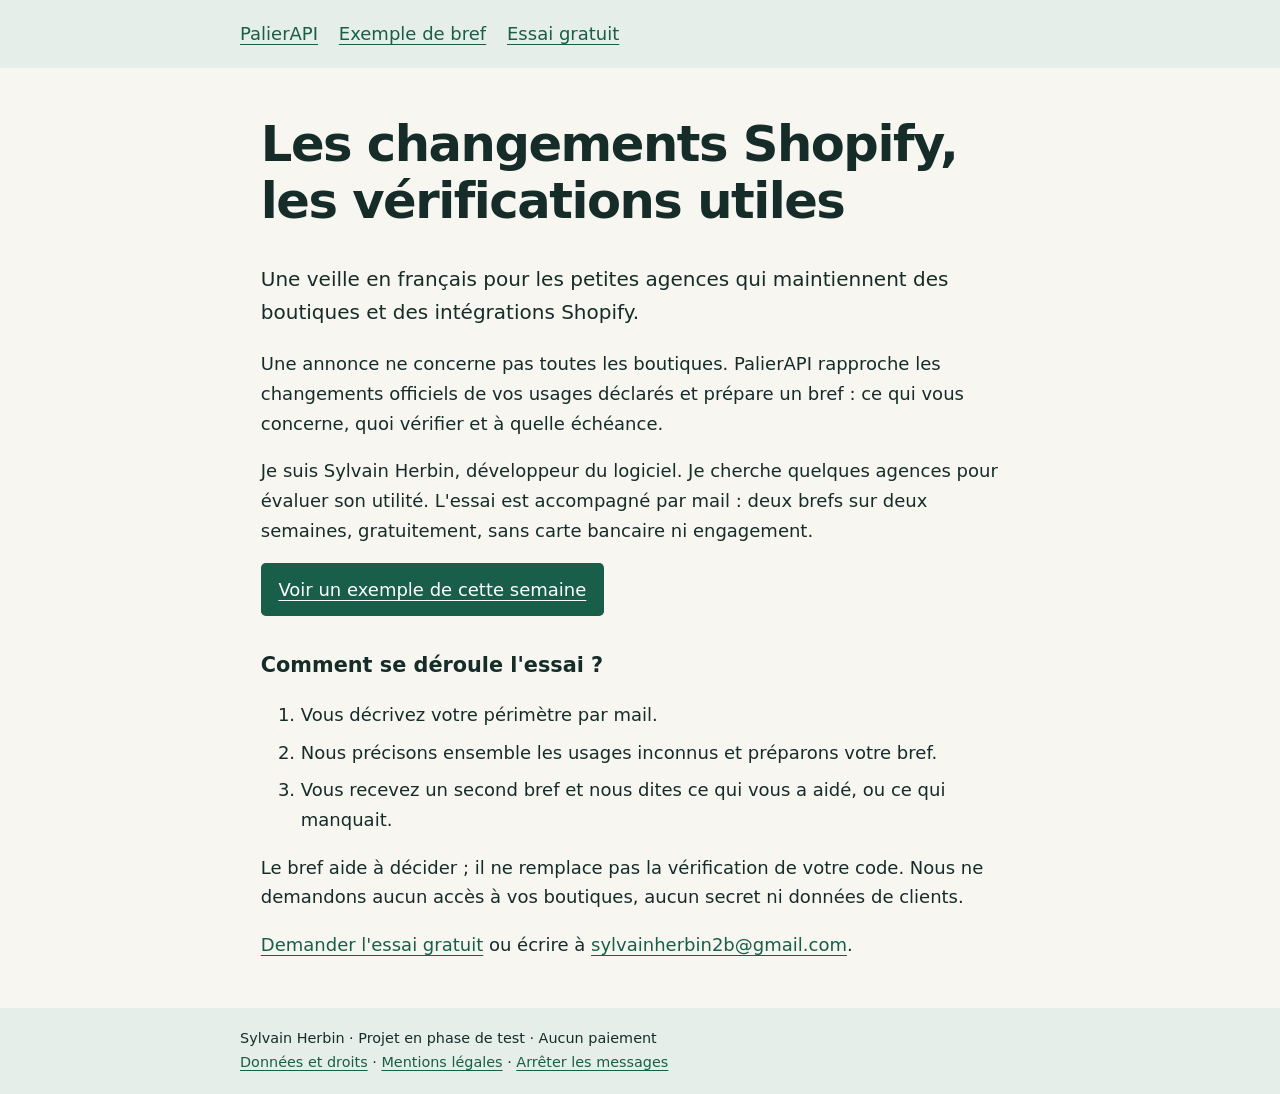
==== index.html @ 076cdbd6 "Présente PalierAPI et son essai accompagné par mail" ====
<!doctype html>
<html lang="fr"><head><meta charset="utf-8"><meta name="viewport" content="width=device-width,initial-scale=1"><meta name="description" content="PalierAPI, un projet de veille Shopify en français. Essai accompagné gratuit pour les agences."><title>Les changements Shopify, les vérifications utiles · PalierAPI</title><link rel="stylesheet" href="style.css"></head>
<body><nav aria-label="Navigation"><a href="index.html">PalierAPI</a><a href="exemple.html">Exemple de bref</a><a href="essai.html">Essai gratuit</a></nav><main><h1>Les changements Shopify, les vérifications utiles</h1>
<p class="chapeau">Une veille en français pour les petites agences qui maintiennent des boutiques et des intégrations Shopify.</p>
<p>Une annonce ne concerne pas toutes les boutiques. PalierAPI rapproche les changements officiels de vos usages déclarés et prépare un bref : ce qui vous concerne, quoi vérifier et à quelle échéance.</p>
<p>Je suis Sylvain Herbin, développeur du logiciel. Je cherche quelques agences pour évaluer son utilité. L'essai est accompagné par mail : deux brefs sur deux semaines, gratuitement, sans carte bancaire ni engagement.</p>
<p><a class="bouton" href="exemple.html">Voir un exemple de cette semaine</a></p>
<h2>Comment se déroule l'essai ?</h2><ol><li>Vous décrivez votre périmètre par mail.</li><li>Nous précisons ensemble les usages inconnus et préparons votre bref.</li><li>Vous recevez un second bref et nous dites ce qui vous a aidé, ou ce qui manquait.</li></ol>
<p>Le bref aide à décider ; il ne remplace pas la vérification de votre code. Nous ne demandons aucun accès à vos boutiques, aucun secret ni données de clients.</p>
<p><a href="essai.html">Demander l'essai gratuit</a> ou écrire à <a href="mailto:sylvainherbin2b@gmail.com">sylvainherbin2b@gmail.com</a>.</p></main><footer>Sylvain Herbin · Projet en phase de test · Aucun paiement<br><a href="confidentialite.html">Données et droits</a> · <a href="mentions-legales.html">Mentions légales</a> · <a href="desinscription.html">Arrêter les messages</a></footer></body></html>
---- style.css ----
*{box-sizing:border-box}body{font:18px/1.65 system-ui,sans-serif;margin:0;background:#f7f6f1;color:#162c29}nav,footer{padding:1.2rem max(1.2rem,calc((100% - 800px)/2));background:#e5eee8}nav{display:flex;gap:1.3rem;flex-wrap:wrap}main{max-width:800px;margin:3rem auto;padding:0 1.3rem}h1{font-size:clamp(2rem,6vw,3.1rem);line-height:1.15;letter-spacing:-.03em}h2{font-size:1.3rem;margin-top:2rem}a{color:#185e48;text-underline-offset:.2em}a:focus-visible{outline:3px solid #185e48;outline-offset:4px}.chapeau{font-size:1.25rem}.bouton{display:inline-block;background:#185e48;color:white;padding:.7rem 1.1rem;border-radius:.3rem}.note{border-left:3px solid #879c8b;padding-left:1rem}li{margin:.5rem 0}footer{font-size:.9rem}code{overflow-wrap:anywhere}
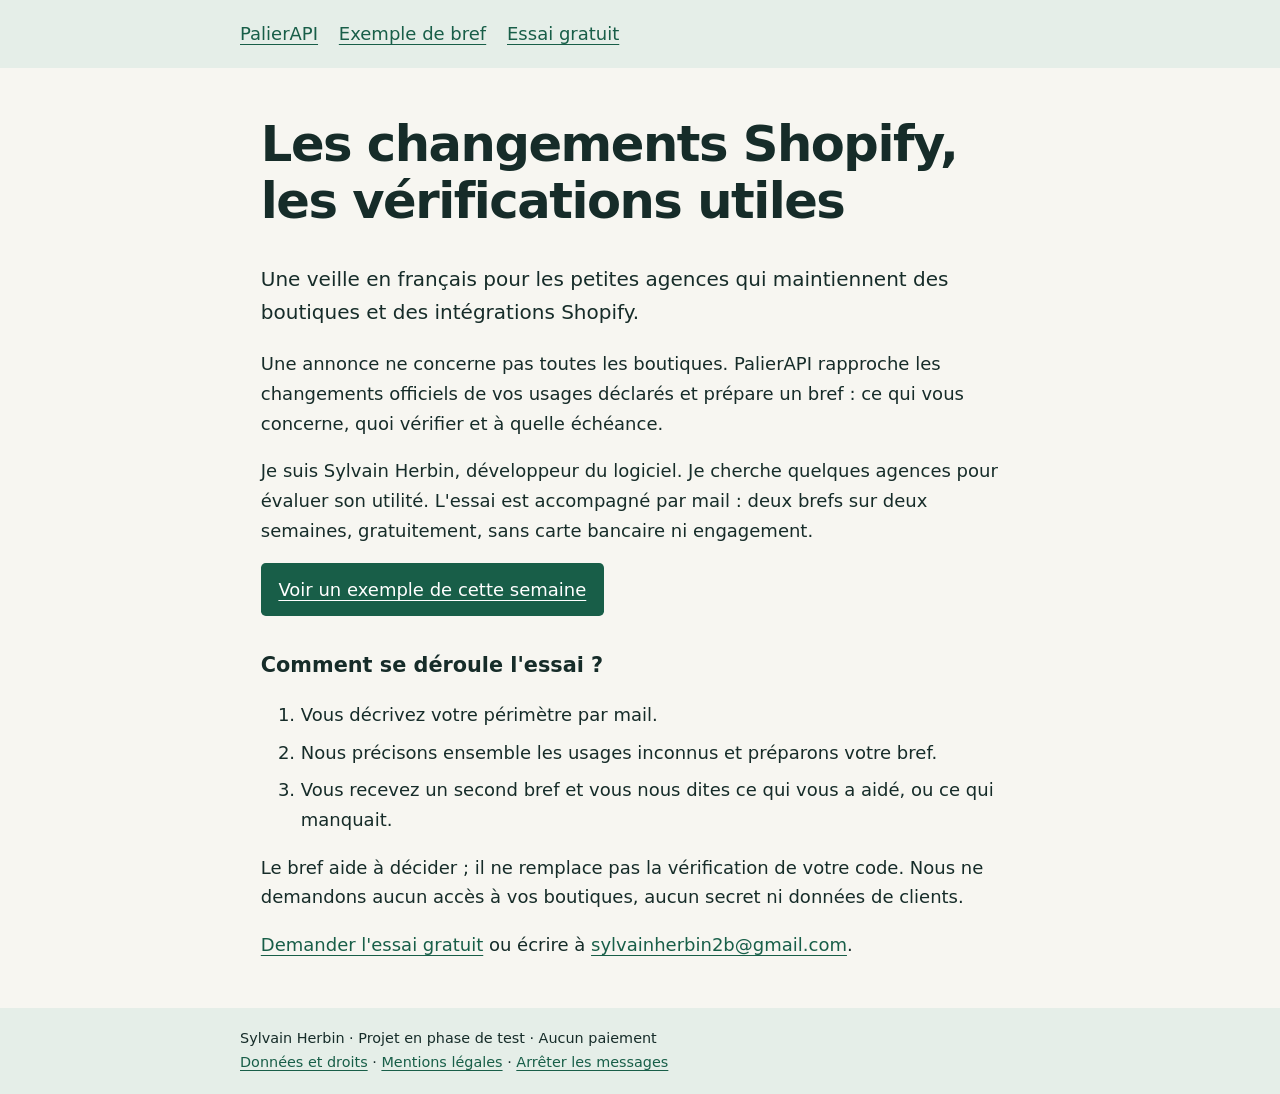
==== commit 9084a9d1: "Précise le déroulement de l'essai et la veille du 7 octobre" ====
--- a/index.html
+++ b/index.html
@@ -5,6 +5,6 @@
 <p>Une annonce ne concerne pas toutes les boutiques. PalierAPI rapproche les changements officiels de vos usages déclarés et prépare un bref : ce qui vous concerne, quoi vérifier et à quelle échéance.</p>
 <p>Je suis Sylvain Herbin, développeur du logiciel. Je cherche quelques agences pour évaluer son utilité. L'essai est accompagné par mail : deux brefs sur deux semaines, gratuitement, sans carte bancaire ni engagement.</p>
 <p><a class="bouton" href="exemple.html">Voir un exemple de cette semaine</a></p>
-<h2>Comment se déroule l'essai ?</h2><ol><li>Vous décrivez votre périmètre par mail.</li><li>Nous précisons ensemble les usages inconnus et préparons votre bref.</li><li>Vous recevez un second bref et nous dites ce qui vous a aidé, ou ce qui manquait.</li></ol>
+<h2>Comment se déroule l'essai ?</h2><ol><li>Vous décrivez votre périmètre par mail.</li><li>Nous précisons ensemble les usages inconnus et préparons votre bref.</li><li>Vous recevez un second bref et vous nous dites ce qui vous a aidé, ou ce qui manquait.</li></ol>
 <p>Le bref aide à décider ; il ne remplace pas la vérification de votre code. Nous ne demandons aucun accès à vos boutiques, aucun secret ni données de clients.</p>
 <p><a href="essai.html">Demander l'essai gratuit</a> ou écrire à <a href="mailto:sylvainherbin2b@gmail.com">sylvainherbin2b@gmail.com</a>.</p></main><footer>Sylvain Herbin · Projet en phase de test · Aucun paiement<br><a href="confidentialite.html">Données et droits</a> · <a href="mentions-legales.html">Mentions légales</a> · <a href="desinscription.html">Arrêter les messages</a></footer></body></html>
